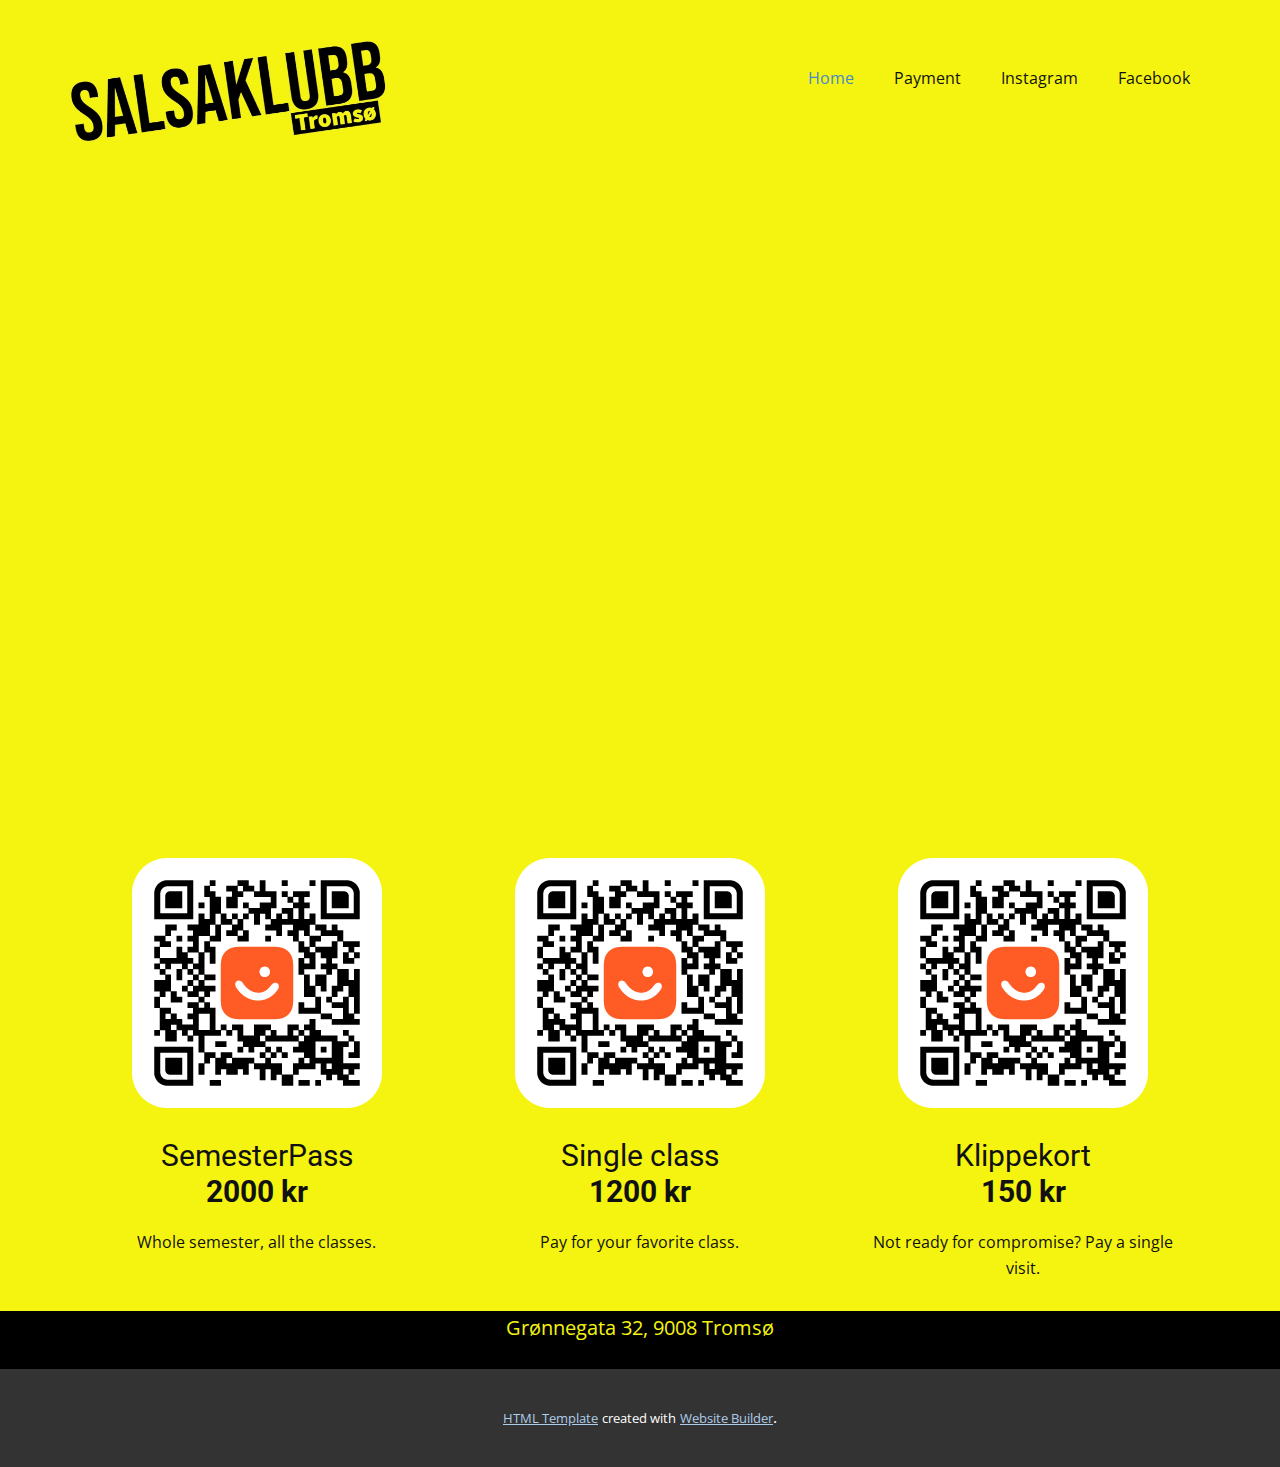
==== docs/index.html @ 705c366c "first commit" ====
<!DOCTYPE html>
<html style="font-size: 16px;" lang="en"><head>
    <meta name="viewport" content="width=device-width, initial-scale=1.0">
    <meta charset="utf-8">
    <meta name="keywords" content="">
    <meta name="description" content="">
    <title>Home</title>
    <link rel="stylesheet" href="nicepage.css" media="screen">
<link rel="stylesheet" href="Home.css" media="screen">
    <script class="u-script" type="text/javascript" src="jquery-1.9.1.min.js" defer=""></script>
    <script class="u-script" type="text/javascript" src="nicepage.js" "="" defer=""></script>
    <meta name="generator" content="Nicepage 4.17.13, nicepage.com">
    <link id="u-theme-google-font" rel="stylesheet" href="https://fonts.googleapis.com/css?family=Roboto:100,100i,300,300i,400,400i,500,500i,700,700i,900,900i|Open+Sans:300,300i,400,400i,500,500i,600,600i,700,700i,800,800i">
    
    
    
    <script type="application/ld+json">{
		"@context": "http://schema.org",
		"@type": "Organization",
		"name": "Tromso Salsaklubb",
		"url": "/",
		"logo": "images/smalllogo.jpg"
}</script>
    <meta name="theme-color" content="#478ac9">
    <meta property="og:title" content="Home">
    <meta property="og:type" content="website">
    <link rel="canonical" href="/">
  </head>
  <body data-home-page="https://website2854749.nicepage.io/Home.html?version=e6af9065-9de0-4eff-90fa-8e65ddab5940" data-home-page-title="Home" class="u-body u-custom-color-2 u-xl-mode" data-lang="en"><header class="u-clearfix u-header u-sticky-3301 u-header" id="sec-0f7a"><div class="u-clearfix u-sheet u-sheet-1">
        <nav class="u-menu u-menu-one-level u-offcanvas u-menu-1">
          <div class="menu-collapse" style="font-size: 1rem; letter-spacing: 0px;">
            <a class="u-button-style u-custom-left-right-menu-spacing u-custom-padding-bottom u-custom-top-bottom-menu-spacing u-nav-link u-text-active-palette-1-base u-text-hover-palette-2-base" href="#">
              <svg class="u-svg-link" viewBox="0 0 24 24"><use xlink:href="#menu-hamburger"></use></svg>
              <svg class="u-svg-content" version="1.1" id="menu-hamburger" viewBox="0 0 16 16" x="0px" y="0px" xmlns:xlink="http://www.w3.org/1999/xlink" xmlns="http://www.w3.org/2000/svg"><g><rect y="1" width="16" height="2"></rect><rect y="7" width="16" height="2"></rect><rect y="13" width="16" height="2"></rect>
</g></svg>
            </a>
          </div>
          <div class="u-custom-menu u-nav-container">
            <ul class="u-nav u-unstyled u-nav-1"><li class="u-nav-item"><a class="u-button-style u-nav-link u-text-active-palette-1-base u-text-hover-palette-2-base" href="Home.html" style="padding: 10px 20px;">Home</a>
</li><li class="u-nav-item"><a class="u-button-style u-nav-link u-text-active-palette-1-base u-text-hover-palette-2-base" href="Home.html#sec-9d92" data-page-id="2854771" style="padding: 10px 20px;">Payment</a>
</li><li class="u-nav-item"><a class="u-button-style u-nav-link u-text-active-palette-1-base u-text-hover-palette-2-base" href="https://www.instagram.com/tromsosalsaklubb/" target="_blank" style="padding: 10px 20px;">Instagram</a>
</li><li class="u-nav-item"><a class="u-button-style u-nav-link u-text-active-palette-1-base u-text-hover-palette-2-base" href="https://www.facebook.com/tromsosalsaklubb/" target="_blank" style="padding: 10px 20px;">Facebook</a>
</li></ul>
          </div>
          <div class="u-custom-menu u-nav-container-collapse">
            <div class="u-black u-container-style u-inner-container-layout u-opacity u-opacity-95 u-sidenav">
              <div class="u-inner-container-layout u-sidenav-overflow">
                <div class="u-menu-close"></div>
                <ul class="u-align-center u-nav u-popupmenu-items u-unstyled u-nav-2"><li class="u-nav-item"><a class="u-button-style u-nav-link" href="Home.html">Home</a>
</li><li class="u-nav-item"><a class="u-button-style u-nav-link" href="Home.html#sec-9d92" data-page-id="2854771">Payment</a>
</li><li class="u-nav-item"><a class="u-button-style u-nav-link" href="https://www.instagram.com/tromsosalsaklubb/" target="_blank">Instagram</a>
</li><li class="u-nav-item"><a class="u-button-style u-nav-link" href="https://www.facebook.com/tromsosalsaklubb/" target="_blank">Facebook</a>
</li></ul>
              </div>
            </div>
            <div class="u-black u-menu-overlay u-opacity u-opacity-70"></div>
          </div>
        </nav>
        <a href="https://nicepage.com" class="u-image u-logo u-image-1" data-image-width="806" data-image-height="220">
          <img src="images/smalllogo.jpg" class="u-logo-image u-logo-image-1">
        </a>
      </div></header>
    <section class="u-clearfix u-section-1" id="sec-09ad">
      <div class="u-clearfix u-sheet u-sheet-1">
        <div class="u-clearfix u-custom-html u-custom-html-1">
          <iframe src="https://www.facebook.com/plugins/page.php?href=https%3A%2F%2Fwww.facebook.com%2Ftromsosalsaklubb%2F&amp;tabs=timeline&amp;width=340&amp;height=600&amp;small_header=false&amp;adapt_container_width=true&amp;hide_cover=false&amp;show_facepile=true&amp;appId=42477635408" width="340" height="600" style="border:none;overflow:hidden" scrolling="no" frameborder="0" allowfullscreen="true" allow="autoplay; clipboard-write; encrypted-media; picture-in-picture; web-share"></iframe>
        </div>
        <div class="u-clearfix u-custom-html u-custom-html-2">
          <iframe src="https://schedulebuilder.org/?s=isq2hman" style="border:0px #ffffff none;" name="myiFrame" scrolling="no" frameborder="0" marginheight="0px" marginwidth="0px" height="600" width="100%" allowfullscreen=""></iframe>
        </div>
      </div>
    </section>
    <section class="u-align-center u-clearfix u-section-2" id="sec-9d92">
      <div class="u-clearfix u-sheet u-valign-middle u-sheet-1">
        <div class="u-expanded-width u-list u-list-1">
          <div class="u-repeater u-repeater-1">
            <div class="u-align-center u-container-style u-list-item u-repeater-item">
              <div class="u-container-layout u-similar-container u-valign-top u-container-layout-1"><span class="u-file-icon u-icon u-icon-1"><img src="images/image.png" alt=""></span>
                <h3 class="u-text u-text-1">SemesterPass<br>
                  <span style="font-weight: 700;">2000 kr</span>
                </h3>
                <p class="u-align-center u-text u-text-default u-text-2">Whole semester, all the classes.</p>
              </div>
            </div>
            <div class="u-align-center u-container-style u-list-item u-repeater-item">
              <div class="u-container-layout u-similar-container u-valign-top u-container-layout-2"><span class="u-file-icon u-icon u-icon-2"><img src="images/image.png" alt=""></span>
                <h3 class="u-text u-text-3">Single class<br>
                  <span style="font-weight: 700;">1200 kr</span>
                </h3>
                <p class="u-align-center u-text u-text-default u-text-4">Pay for your favorite class.</p>
              </div>
            </div>
            <div class="u-align-center u-container-style u-list-item u-repeater-item">
              <div class="u-container-layout u-similar-container u-valign-top u-container-layout-3"><span class="u-file-icon u-icon u-icon-3"><img src="images/image.png" alt=""></span>
                <h3 class="u-text u-text-5">Klippekort<br>
                  <span style="font-weight: 700;">150 kr</span>
                </h3>
                <p class="u-align-center u-text u-text-default u-text-6">Not ready for compromise? Pay a single visit.</p>
              </div>
            </div>
          </div>
        </div>
      </div>
    </section>
    
    
    <footer class="u-align-center u-black u-clearfix u-footer u-footer" id="sec-84ac"><div class="u-clearfix u-sheet u-sheet-1">
        <p class="u-align-center u-large-text u-text u-text-variant u-text-1">
          <a href="https://www.google.com/maps/dir/69.6778722,18.9326829/google+maps+troms%C3%B8+salsaklubb" class="u-active-none u-border-none u-btn u-button-link u-button-style u-hover-none u-none u-text-custom-color-2 u-btn-1" target="_blank">Grønnegata 32, 9008 Tromsø</a>
        </p>
      </div></footer>
    <section class="u-backlink u-clearfix u-grey-80">
      <a class="u-link" href="https://nicepage.com/html-templates" target="_blank">
        <span>HTML Template</span>
      </a>
      <p class="u-text">
        <span>created with</span>
      </p>
      <a class="u-link" href="https://nicepage.site" target="_blank">
        <span>Website Builder</span>
      </a>. 
    </section>
  
</body></html>
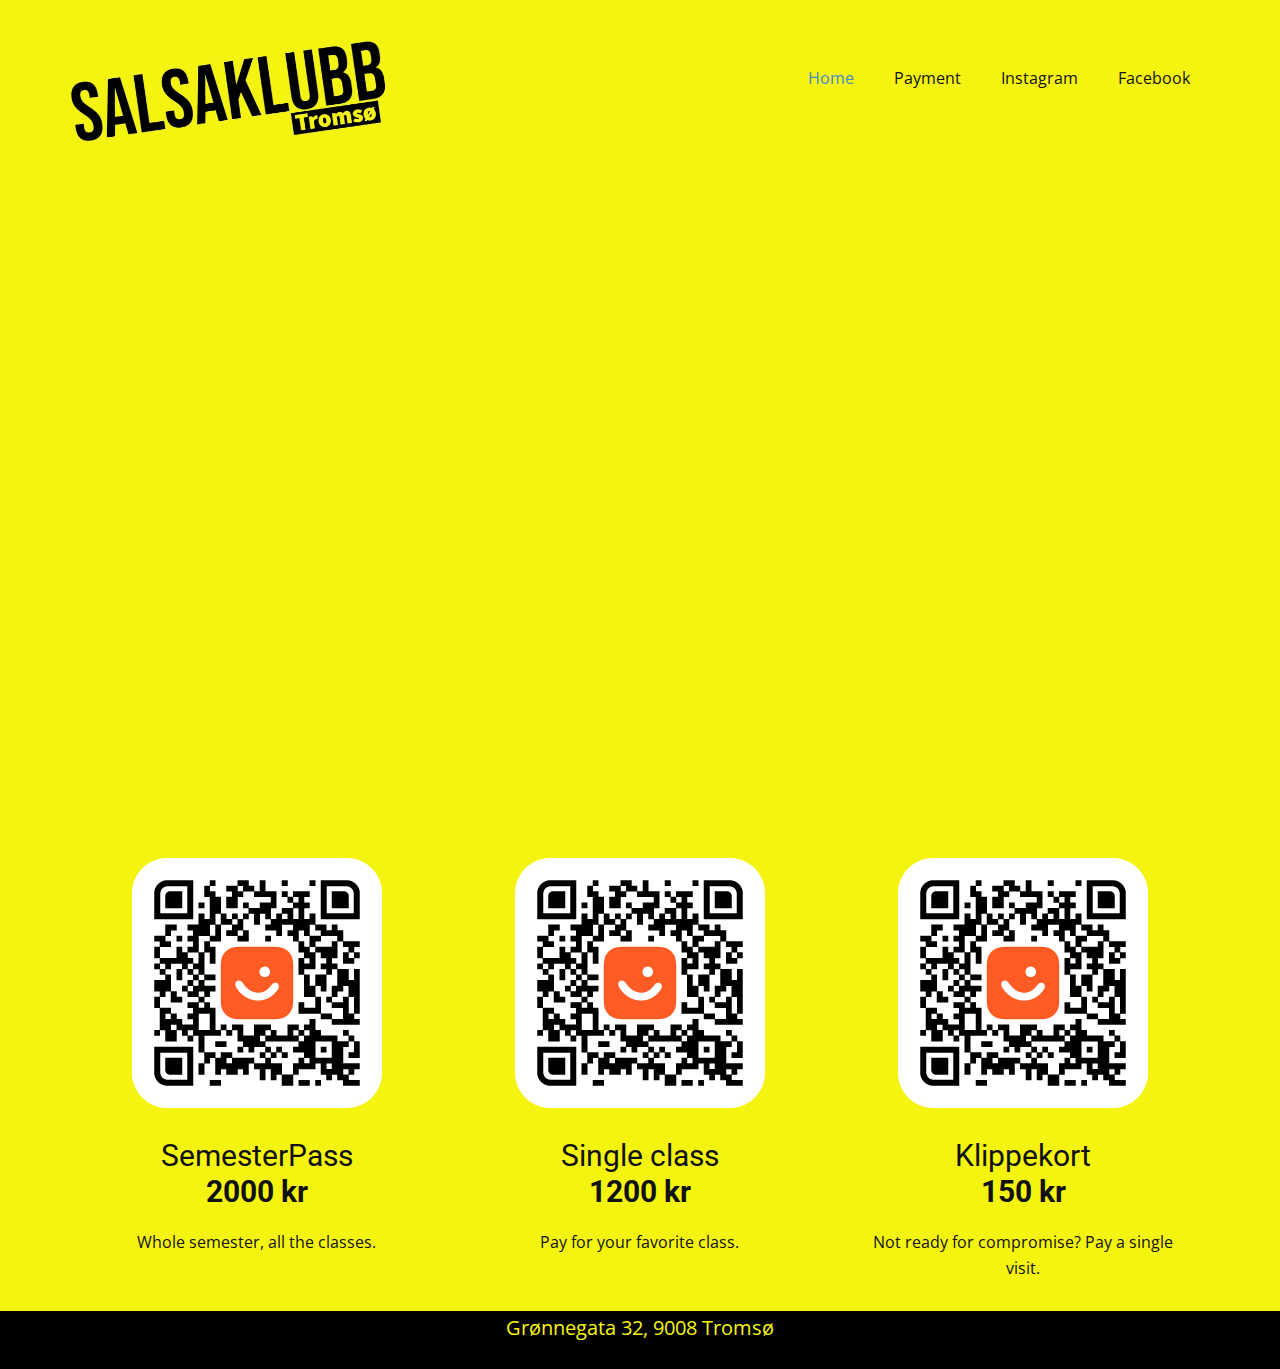
==== commit 9150d948: "update" ====
--- a/docs/index.html
+++ b/docs/index.html
@@ -26,7 +26,7 @@
     <meta property="og:type" content="website">
     <link rel="canonical" href="/">
   </head>
-  <body data-home-page="https://website2854749.nicepage.io/Home.html?version=e6af9065-9de0-4eff-90fa-8e65ddab5940" data-home-page-title="Home" class="u-body u-custom-color-2 u-xl-mode" data-lang="en"><header class="u-clearfix u-header u-sticky-3301 u-header" id="sec-0f7a"><div class="u-clearfix u-sheet u-sheet-1">
+  <body data-home-page="https://website2854749.nicepage.io/Home.html?version=f6ef47c2-4698-4d15-992e-fd80711cc52d" data-home-page-title="Home" class="u-body u-custom-color-2 u-xl-mode" data-lang="en"><header class="u-clearfix u-header u-sticky-3301 u-header" id="sec-0f7a"><div class="u-clearfix u-sheet u-sheet-1">
         <nav class="u-menu u-menu-one-level u-offcanvas u-menu-1">
           <div class="menu-collapse" style="font-size: 1rem; letter-spacing: 0px;">
             <a class="u-button-style u-custom-left-right-menu-spacing u-custom-padding-bottom u-custom-top-bottom-menu-spacing u-nav-link u-text-active-palette-1-base u-text-hover-palette-2-base" href="#">
@@ -109,16 +109,5 @@
           <a href="https://www.google.com/maps/dir/69.6778722,18.9326829/google+maps+troms%C3%B8+salsaklubb" class="u-active-none u-border-none u-btn u-button-link u-button-style u-hover-none u-none u-text-custom-color-2 u-btn-1" target="_blank">Grønnegata 32, 9008 Tromsø</a>
         </p>
       </div></footer>
-    <section class="u-backlink u-clearfix u-grey-80">
-      <a class="u-link" href="https://nicepage.com/html-templates" target="_blank">
-        <span>HTML Template</span>
-      </a>
-      <p class="u-text">
-        <span>created with</span>
-      </p>
-      <a class="u-link" href="https://nicepage.site" target="_blank">
-        <span>Website Builder</span>
-      </a>. 
-    </section>
   
 </body></html>--- a/docs/nicepage.css
+++ b/docs/nicepage.css
@@ -38254,6 +38254,7 @@
 
 .u-header .u-nav-1 {
   font-size: 1rem;
+  letter-spacing: normal;
 }
 
 .u-header .u-nav-2 {
@@ -38271,30 +38272,54 @@
   height: 100%;
 }
 @media (max-width: 1199px) {
+  .u-header .u-sheet-1 {
+    min-height: 180px;
+  }
+
   .u-header .u-menu-1 {
     width: auto;
   }
 
-  .u-header .u-nav-1 {
-    letter-spacing: normal;
+  .u-header .u-image-1 {
+    width: 539px;
+    height: 147px;
+    margin-top: -63px;
+    margin-bottom: 0;
+    margin-left: -28px;
+  }
+}
+@media (max-width: 991px) {
+  .u-header .u-sheet-1 {
+    min-height: 234px;
   }
 
   .u-header .u-image-1 {
-    margin-top: -63px;
-    margin-left: -28px;
-    width: 427px;
-    height: 400px;
-  }
-}
-
-
+    width: 680px;
+    height: 186px;
+    margin-top: -68px;
+    margin-left: auto;
+    margin-bottom: 24px;
+  }
+}
+@media (max-width: 767px) {
+  .u-header .u-image-1 {
+    width: 508px;
+    height: 139px;
+    margin-bottom: 60px;
+    margin-left: 0;
+  }
+}
 @media (max-width: 575px) {
   .u-header .u-sheet-1 {
-    min-height: 218px;
+    min-height: 132px;
   }
 
   .u-header .u-image-1 {
-    height: 340px;
+    width: 323px;
+    height: 88px;
+    margin-top: -52px;
+    margin-bottom: 3px;
+    margin-left: -27px;
   }
 }
  .u-footer {
--- a/docs/Home.css
+++ b/docs/Home.css
@@ -15,34 +15,50 @@
 }
 
 @media (max-width: 1199px) {
+  .u-section-1 .u-sheet-1 {
+    min-height: 1254px;
+  }
+
   .u-section-1 .u-custom-html-1 {
-    margin-left: 671px;
+    width: 269px;
+    margin-top: 14px;
+    margin-left: auto;
+    margin-right: auto;
   }
 
   .u-section-1 .u-custom-html-2 {
+    margin-top: 6px;
     margin-right: 169px;
   }
 }
 
 @media (max-width: 991px) {
-  .u-section-1 .u-custom-html-1 {
-    margin-left: 451px;
-  }
-
   .u-section-1 .u-custom-html-2 {
     margin-right: 0;
   }
 }
 
 @media (max-width: 767px) {
-  .u-section-1 .u-custom-html-1 {
-    margin-left: 271px;
+  .u-section-1 .u-custom-html-2 {
+    margin-top: 20px;
+    margin-bottom: initial;
   }
 }
 
 @media (max-width: 575px) {
+  .u-section-1 .u-sheet-1 {
+    min-height: 1268px;
+  }
+
   .u-section-1 .u-custom-html-1 {
-    margin-left: 71px;
+    margin-top: 28px;
+    margin-right: 71px;
+    margin-left: 0;
+  }
+
+  .u-section-1 .u-custom-html-2 {
+    margin-top: 6px;
+    margin-bottom: 20px;
   }
 }.u-section-2 .u-sheet-1 {
   min-height: 483px;
